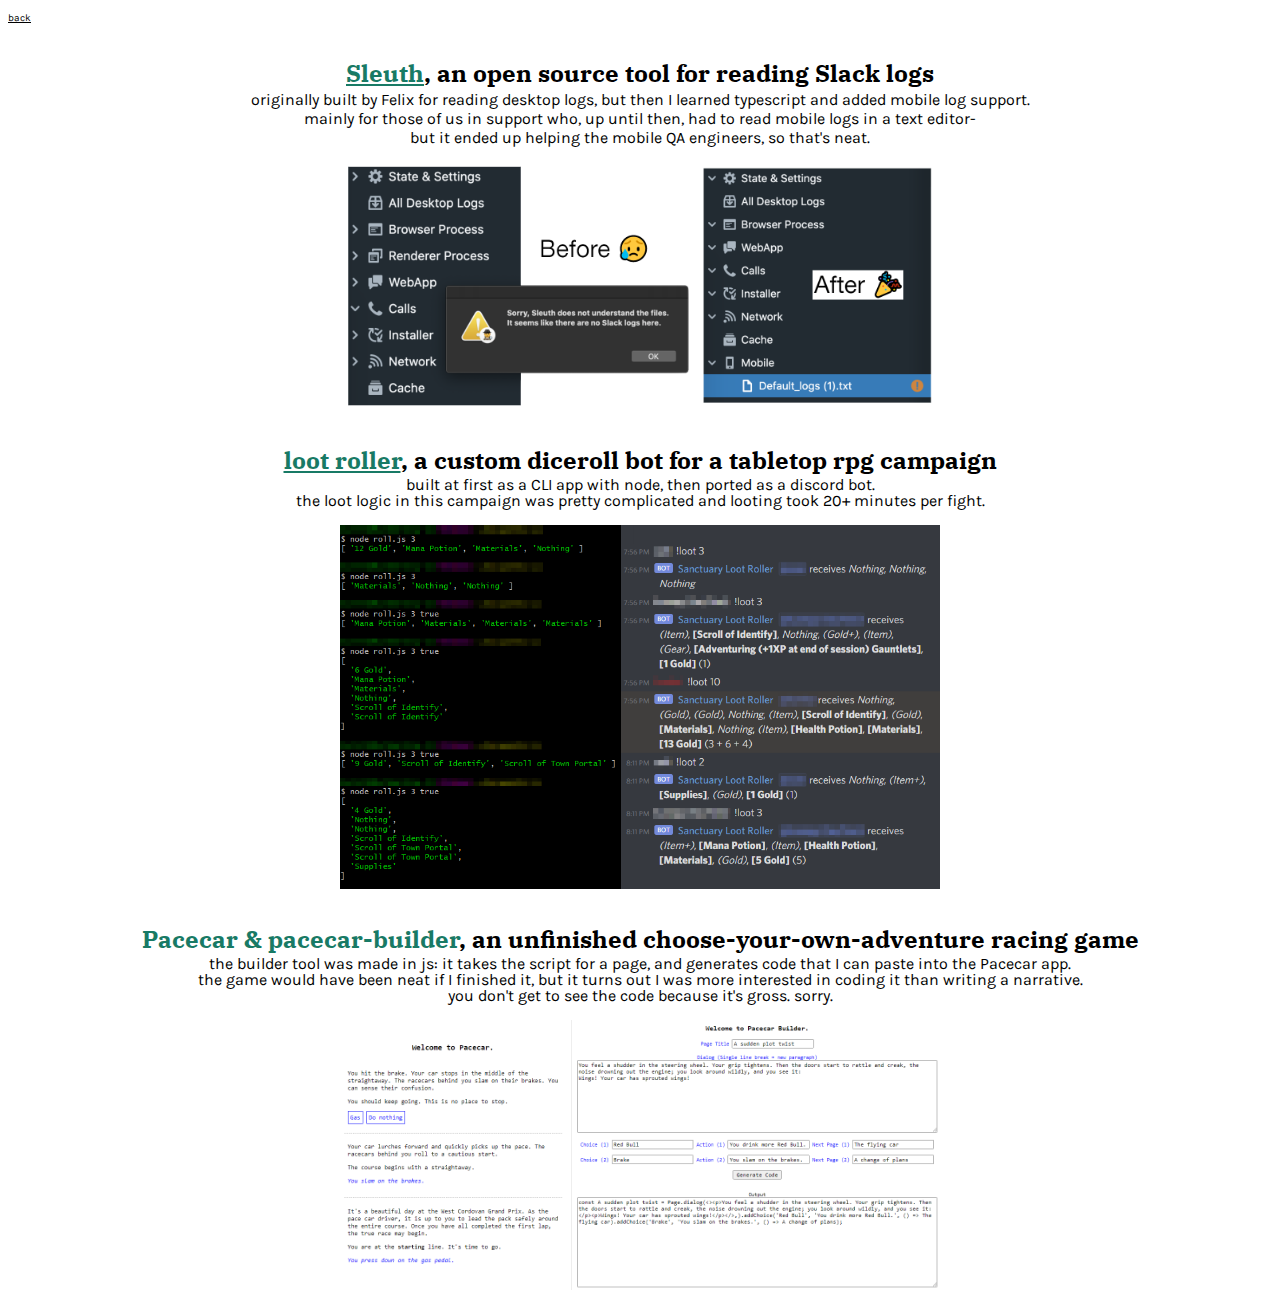
==== other/index.html @ 282dce14 "added some projects" ====
<!DOCTYPE html>
<!--[if lt IE 7]>      <html class="no-js lt-ie9 lt-ie8 lt-ie7"> <![endif]-->
<!--[if IE 7]>         <html class="no-js lt-ie9 lt-ie8"> <![endif]-->
<!--[if IE 8]>         <html class="no-js lt-ie9"> <![endif]-->
<!--[if gt IE 8]>      <html class="no-js"> <![endif]-->
<html>
    <head>
        <meta charset="utf-8">
        <meta http-equiv="X-UA-Compatible" content="IE=edge">
        <link href="https://fonts.googleapis.com/css2?family=IBM+Plex+Serif:ital@1&family=Karla:ital,wght@0,400;0,700;1,400&display=swap" rel="stylesheet">
        <title>projects</title>
        <meta name="viewport" content="width=device-width, initial-scale=1">
        <link href="style.css" type="text/css" rel="stylesheet"></link>
    </head>
    <body>
        <p class="backbutton"><a href="../" style="color: black">back</a></p><div>
        <h1><a href="https://github.com/nocturnll/sleuth">Sleuth</a>, an open source tool for reading Slack logs</h1><p></p>
            originally built by Felix for reading desktop logs, but then I learned typescript and added mobile log support.<br>
            mainly for those of us in support who, up until then, had to read mobile logs in a text editor-<br>
            but it ended up helping the mobile QA engineers, so that's neat.<p>
            <img src="sleuth.png"></p>
        </p>
        <h1><a href="https://github.com/nocturnll/loot-roller">loot roller</a>, a custom diceroll bot for a tabletop rpg campaign</h1><p>
            built at first as a CLI app with node, then ported as a discord bot.<br>
            the loot logic in this campaign was pretty complicated and looting took 20+ minutes per fight.<p>
                <img src="lootroller.png">
            </p>
        </p>
        <h1><span class="no_a_title">Pacecar & pacecar-builder</span>, an unfinished choose-your-own-adventure racing game</h1><p>
            the builder tool was made in js: it takes the script for a page, and generates code that I can paste into the Pacecar app.<br>
            the game would have been neat if I finished it, but it turns out I was more interested in coding it than writing a narrative.<br>
            you don't get to see the code because it's gross. sorry.<p>
                <img src="pacecar.png">
            </p.>
        </p></div>
    </body>
</html>
---- other/style.css ----
body {
	font-family: 'Karla', Helvetica, sans-serif;
    font-size: 16px;
    text-align: center;
}

h1 {
	font-family: 'IBM Plex Serif', Times, serif;
	font-size: 24px;
	text-align: center;
	position: relative;
	top: 15px;
}

.no_a_title {
    color: rgb(24, 122, 101);
}

img {
    width: 100%;
    max-width: 600px;
    height: auto;
}
a {
	color: rgb(24, 122, 101);
}

p {
	line-height: 16px;
}

.container {
	background-color: black;
	color: white;
	width: 250px;
	height: auto;
	margin: auto;
	padding: 2px 5px 1px 10px;
}

.nav {
	font-size: 12px;
	font-family: monospace;
	color: black;
	text-align: center;
	margin: 10px;
}

.nav a {
	color: black;
}

.backbutton {
	text-align: left;
	font-size: 10px;
}

@media screen and (max-width: 768px) {
	.container {
		width: 60%;
		text-align: center;
	}
}
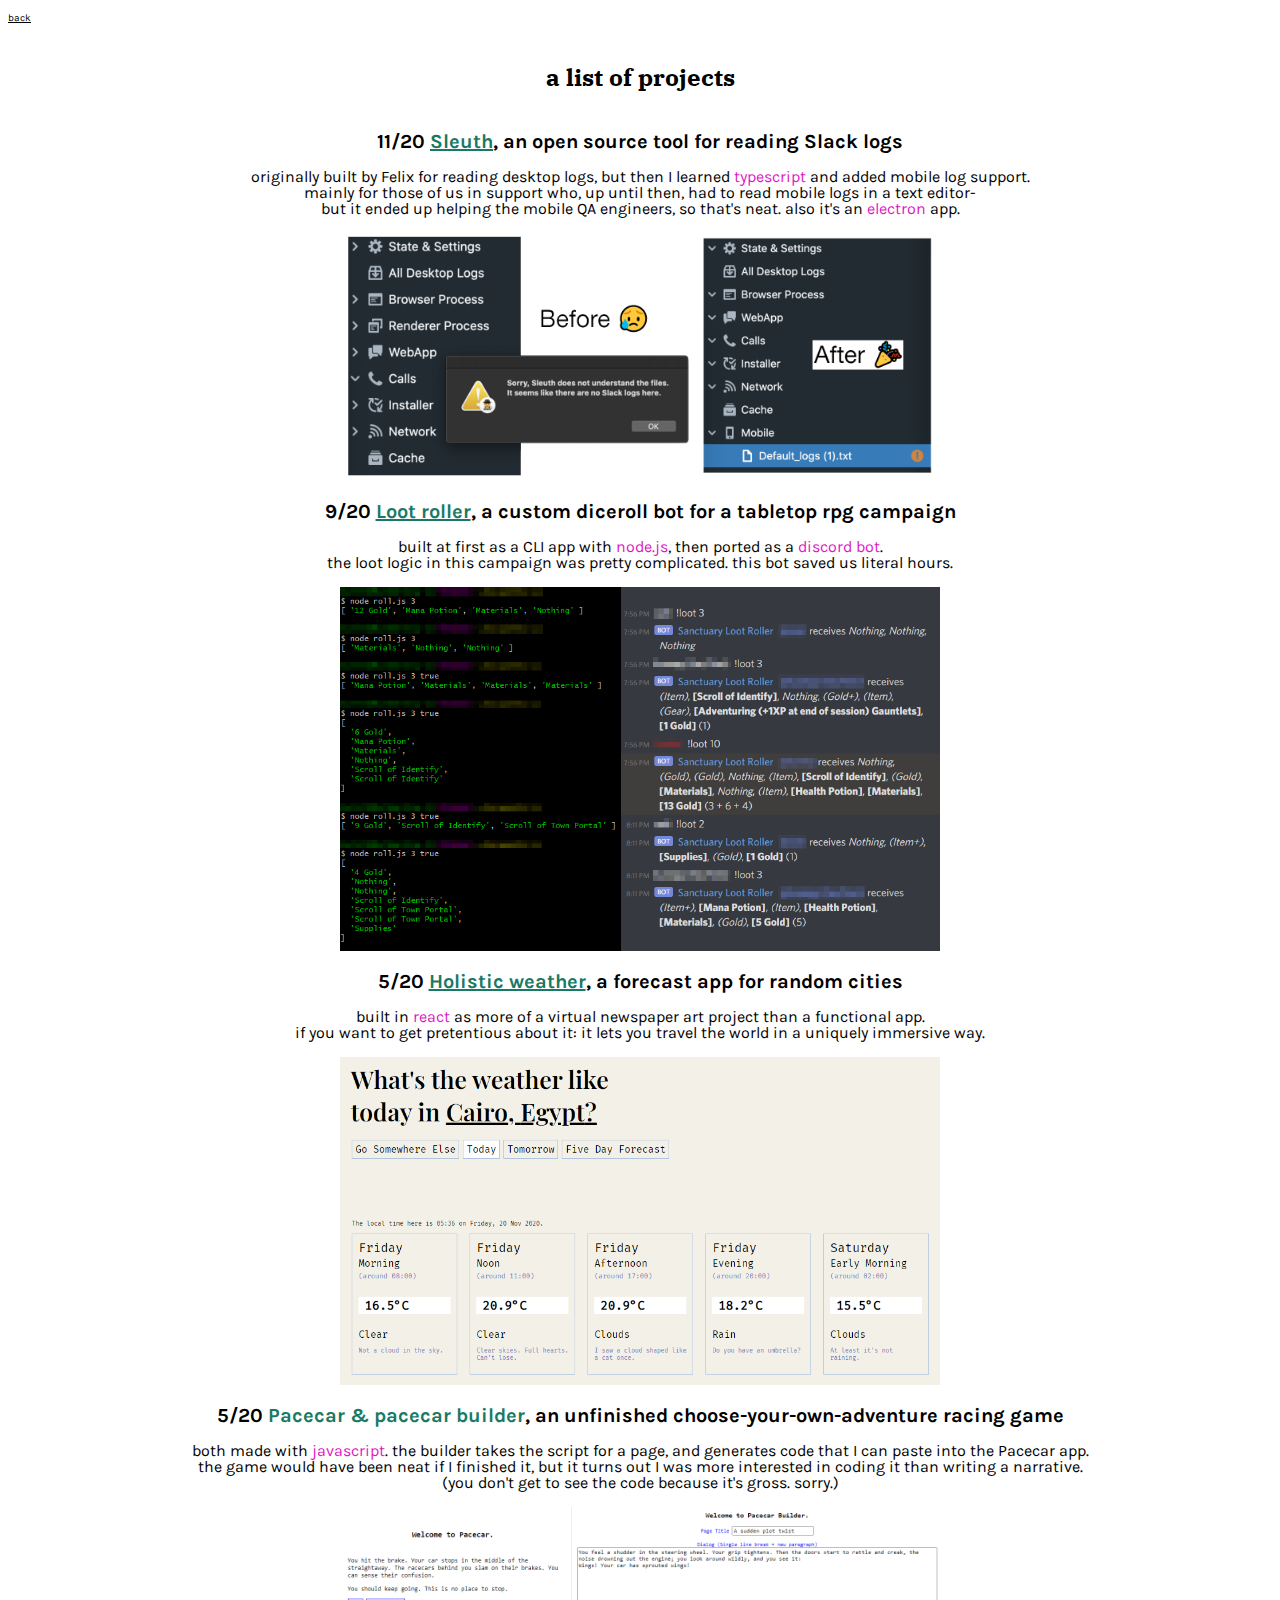
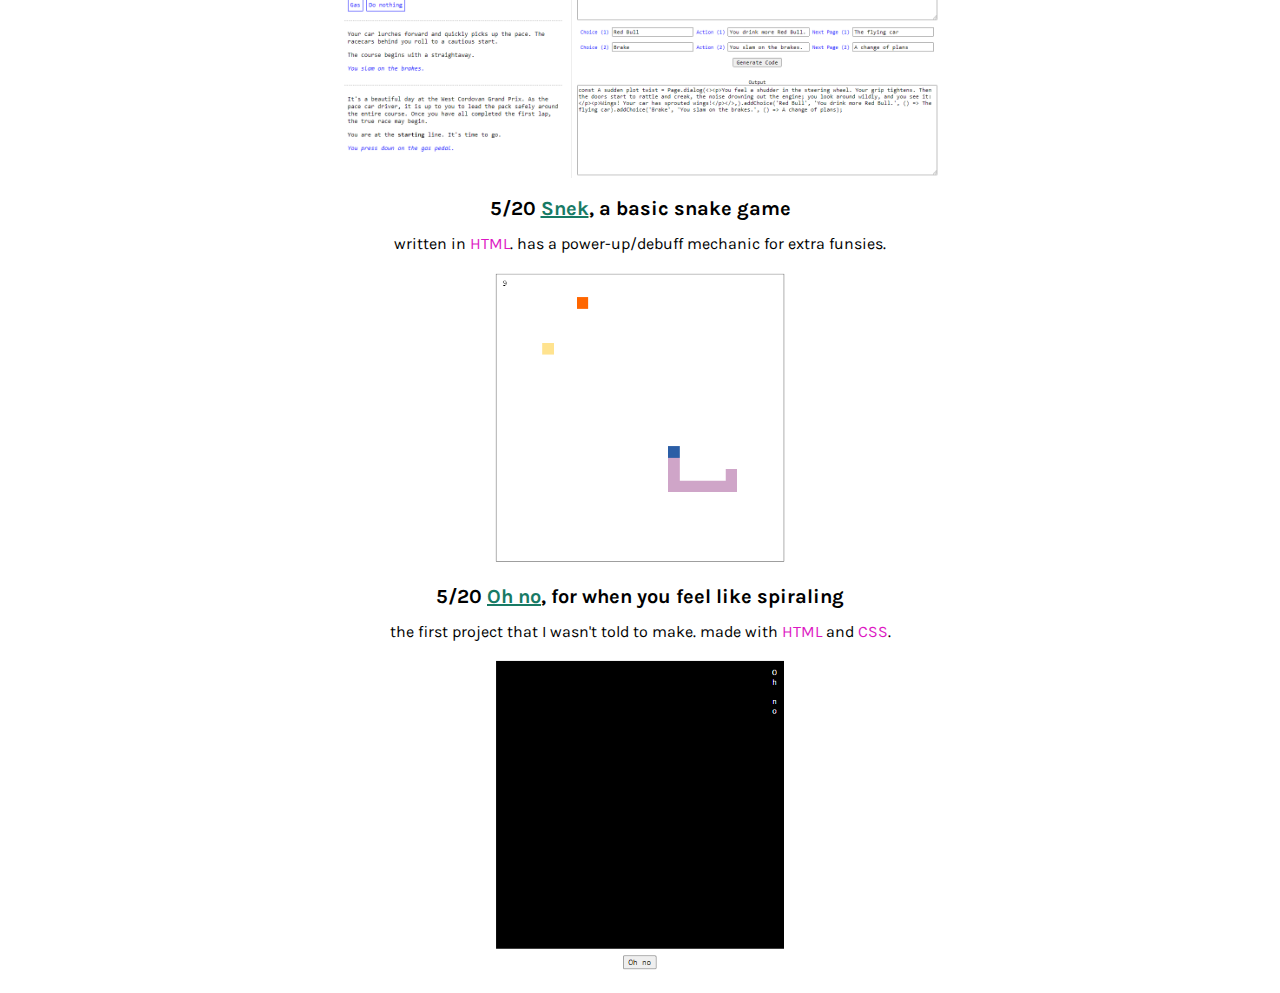
==== commit 3c910345: "added more projects" ====
--- a/other/index.html
+++ b/other/index.html
@@ -13,25 +13,44 @@
         <link href="style.css" type="text/css" rel="stylesheet"></link>
     </head>
     <body>
-        <p class="backbutton"><a href="../" style="color: black">back</a></p><div>
-        <h1><a href="https://github.com/nocturnll/sleuth">Sleuth</a>, an open source tool for reading Slack logs</h1><p></p>
-            originally built by Felix for reading desktop logs, but then I learned typescript and added mobile log support.<br>
+        <p class="backbutton"><a href="../" style="color: black">back</a></p>
+        <p><h2>a list of projects</h2></p><br>
+        
+        <h1>11/20 <a href="https://github.com/nocturnll/sleuth">Sleuth</a>, an open source tool for reading Slack logs</h1><p>
+            originally built by Felix for reading desktop logs, but then I learned <span class="lang">typescript</span> and added mobile log support.<br>
             mainly for those of us in support who, up until then, had to read mobile logs in a text editor-<br>
-            but it ended up helping the mobile QA engineers, so that's neat.<p>
-            <img src="sleuth.png"></p>
+            but it ended up helping the mobile QA engineers, so that's neat. also it's an <span class="lang">electron</span> app.</p><p>
+            <div class="image"><img src="sleuth.png"></div></p>
         </p>
-        <h1><a href="https://github.com/nocturnll/loot-roller">loot roller</a>, a custom diceroll bot for a tabletop rpg campaign</h1><p>
-            built at first as a CLI app with node, then ported as a discord bot.<br>
-            the loot logic in this campaign was pretty complicated and looting took 20+ minutes per fight.<p>
+        <h1>9/20 <a href="https://github.com/nocturnll/loot-roller">Loot roller</a>, a custom diceroll bot for a tabletop rpg campaign</h1><p>
+            built at first as a CLI app with <span class="lang">node.js</span>, then ported as a <span class="lang">discord bot</span>.<br>
+            the loot logic in this campaign was pretty complicated. this bot saved us literal hours.<p>
                 <img src="lootroller.png">
             </p>
         </p>
-        <h1><span class="no_a_title">Pacecar & pacecar-builder</span>, an unfinished choose-your-own-adventure racing game</h1><p>
-            the builder tool was made in js: it takes the script for a page, and generates code that I can paste into the Pacecar app.<br>
+        <h1>5/20 <a href="../weather/">Holistic weather</a>, a forecast app for random cities</h1><p>
+            built in <span class="lang">react</span> as more of a virtual newspaper art project than a functional app.<br>
+            if you want to get pretentious about it: it lets you travel the world in a uniquely immersive way.<br>
+            <p><img src="weather.png"></p>
+        </p>
+        <h1>5/20 <span class="no_a_title">Pacecar & pacecar builder</span>, an unfinished choose-your-own-adventure racing game</h1><p>
+            both made with <span class="lang">javascript</span>. the builder takes the script for a page, and generates code that I can paste into the Pacecar app.<br>
             the game would have been neat if I finished it, but it turns out I was more interested in coding it than writing a narrative.<br>
-            you don't get to see the code because it's gross. sorry.<p>
+            (you don't get to see the code because it's gross. sorry.)</p><p>
                 <img src="pacecar.png">
-            </p.>
-        </p></div>
+        </p>
+        
+        <h1>5/20 <a href="../snek">Snek</a>, a basic snake game</h1><p>
+            written in <span class="lang">HTML</span>. has a power-up/debuff mechanic for extra funsies.<br>
+            </p><p>
+                <img id="smol" src="snek.png">
+            </p>
+        </p>
+        <h1>5/20 <a href="../ohno">Oh no</a>, for when you feel like spiraling</h1><p>
+            the first project that I wasn't told to make. made with <span class="lang">HTML</span> and <span class="lang">CSS</span>.<br>
+            </p><p>
+                <img id="smol" src="ohno.png">
+            </p>
+        </p>
     </body>
 </html>--- a/other/style.css
+++ b/other/style.css
@@ -6,6 +6,11 @@
 }
 
 h1 {
+	font-size: 20px;
+	font-weight: bold;
+}
+
+h2 {
 	font-family: 'IBM Plex Serif', Times, serif;
 	font-size: 24px;
 	text-align: center;
@@ -21,6 +26,10 @@
     width: 100%;
     max-width: 600px;
     height: auto;
+}
+
+.image:hover {
+	width:100%
 }
 a {
 	color: rgb(24, 122, 101);
@@ -56,6 +65,14 @@
 	font-size: 10px;
 }
 
+.lang {
+	color: rgb(221, 24, 195);
+}
+
+#smol {
+	width:300px
+}
+
 @media screen and (max-width: 768px) {
 	.container {
 		width: 60%;
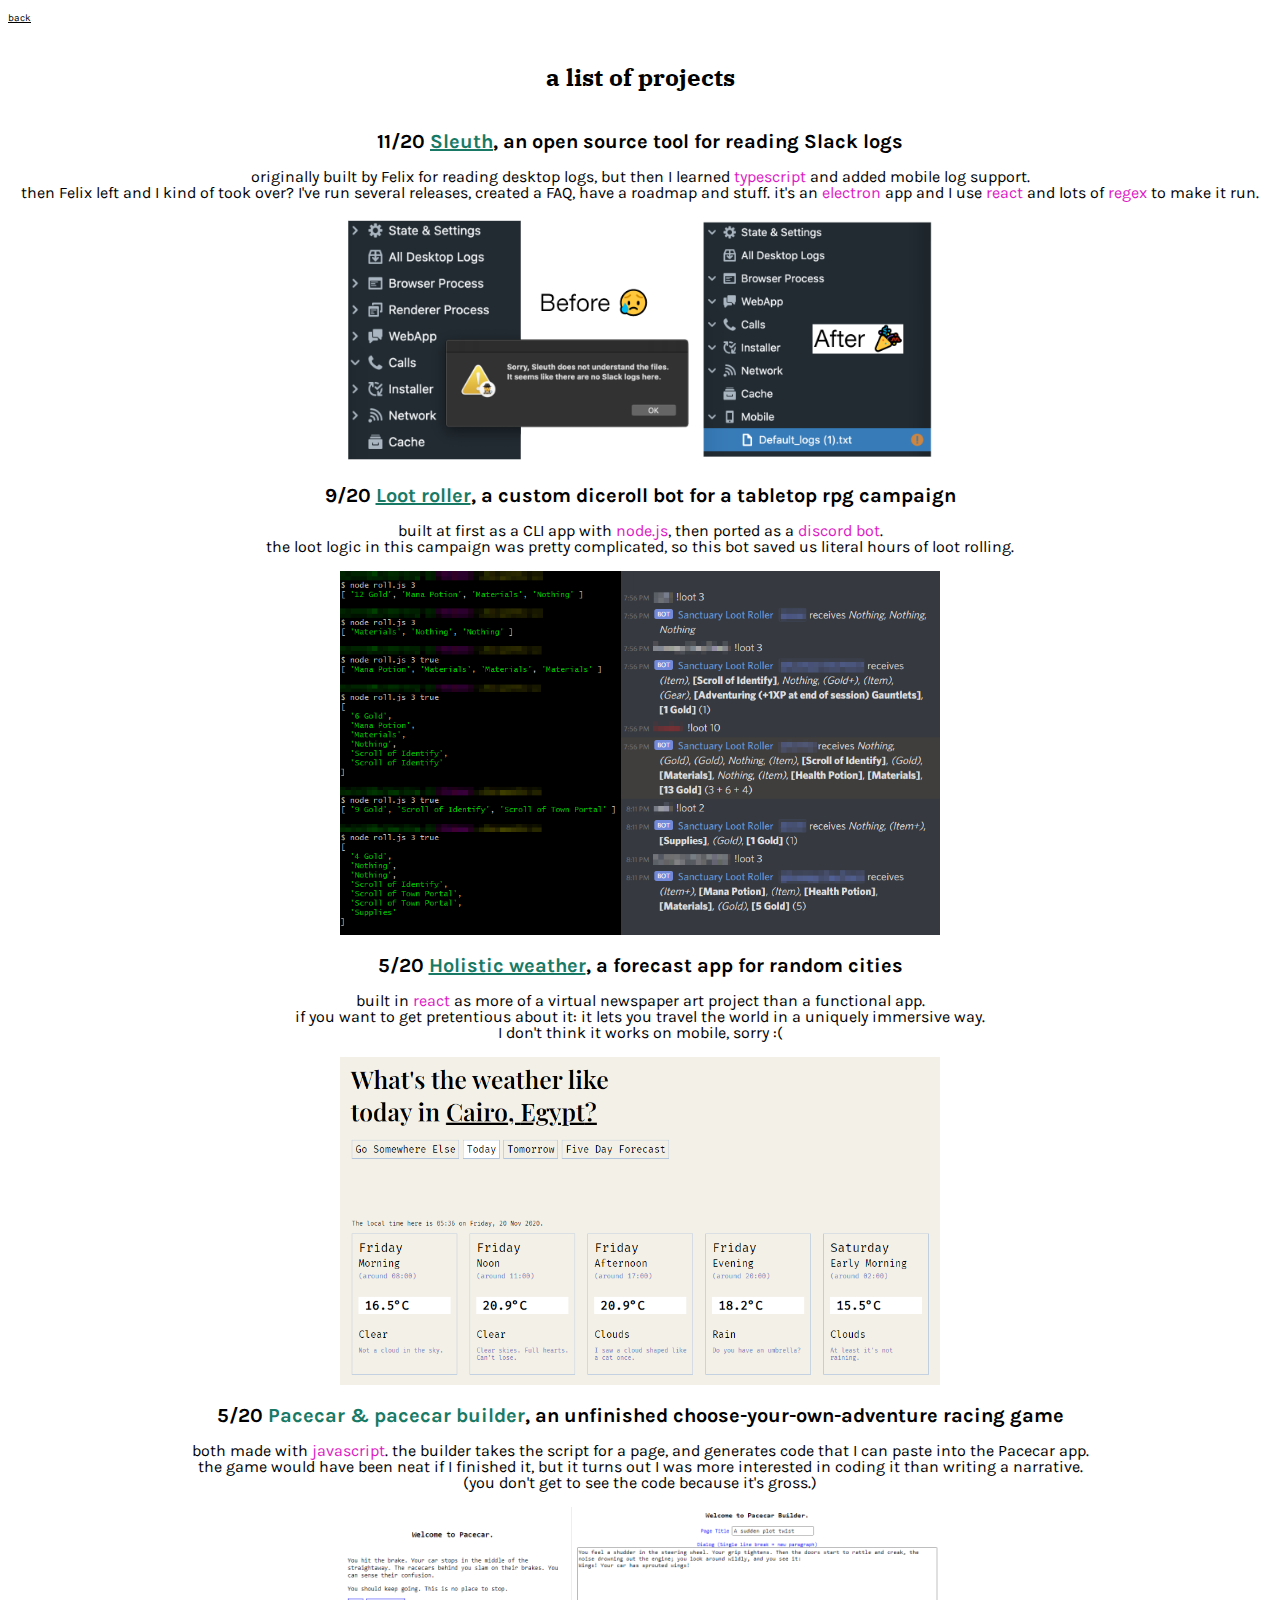
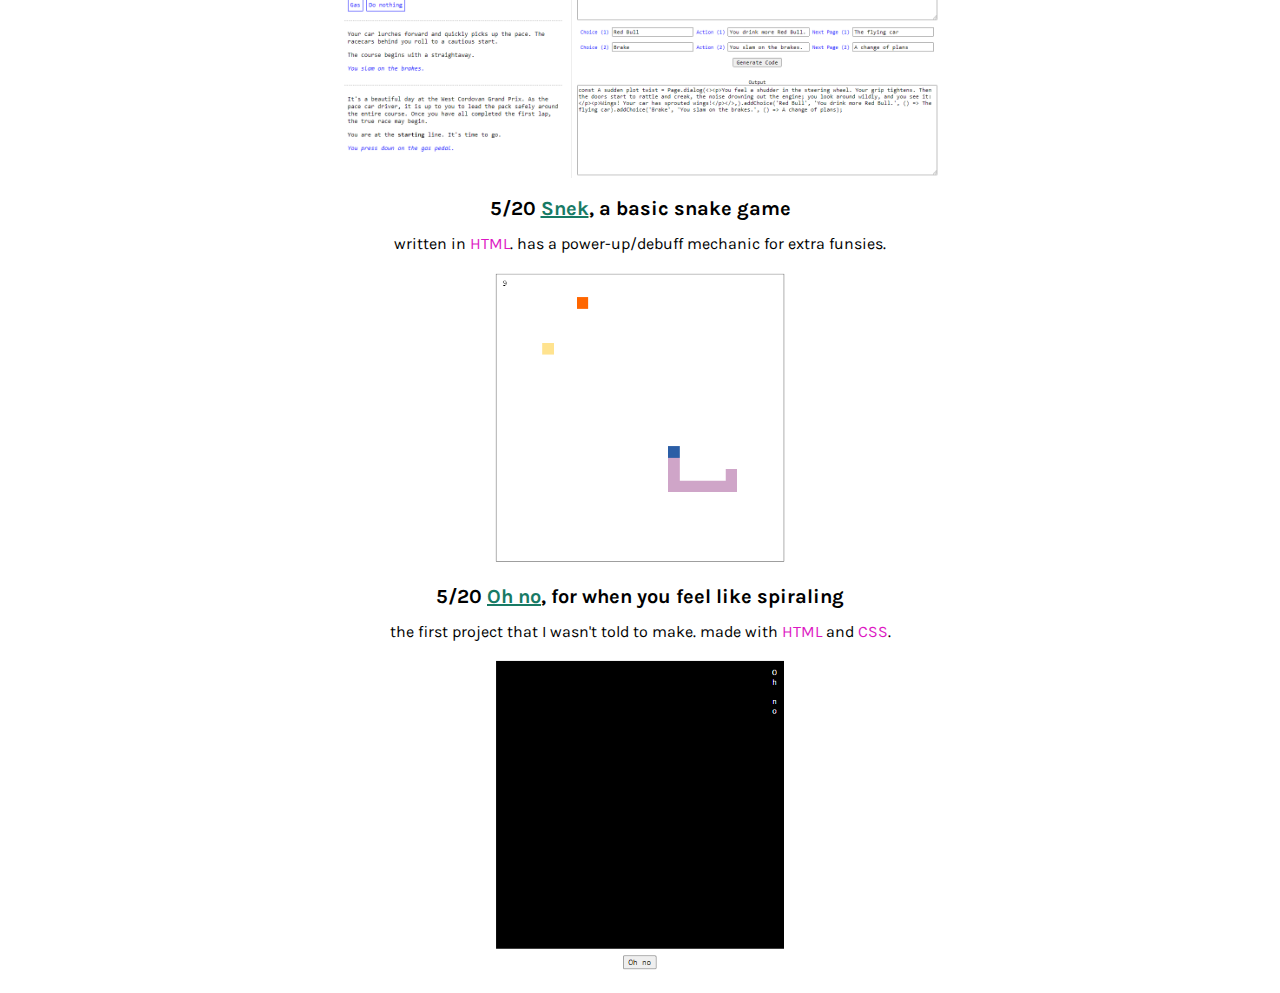
==== commit 3a7a3b80: "Update index.html" ====
--- a/other/index.html
+++ b/other/index.html
@@ -18,25 +18,26 @@
         
         <h1>11/20 <a href="https://github.com/nocturnll/sleuth">Sleuth</a>, an open source tool for reading Slack logs</h1><p>
             originally built by Felix for reading desktop logs, but then I learned <span class="lang">typescript</span> and added mobile log support.<br>
-            mainly for those of us in support who, up until then, had to read mobile logs in a text editor-<br>
-            but it ended up helping the mobile QA engineers, so that's neat. also it's an <span class="lang">electron</span> app.</p><p>
+            then Felix left and I kind of took over? I've run several releases, created a FAQ, have a roadmap and stuff.
+            it's an <span class="lang">electron</span> app and I use <span class="lang">react</span> and lots of <span class="lang">regex</span> to make it run.</p><p>
             <div class="image"><img src="sleuth.png"></div></p>
         </p>
         <h1>9/20 <a href="https://github.com/nocturnll/loot-roller">Loot roller</a>, a custom diceroll bot for a tabletop rpg campaign</h1><p>
             built at first as a CLI app with <span class="lang">node.js</span>, then ported as a <span class="lang">discord bot</span>.<br>
-            the loot logic in this campaign was pretty complicated. this bot saved us literal hours.<p>
+            the loot logic in this campaign was pretty complicated, so this bot saved us literal hours of loot rolling.<p>
                 <img src="lootroller.png">
             </p>
         </p>
         <h1>5/20 <a href="../weather/">Holistic weather</a>, a forecast app for random cities</h1><p>
             built in <span class="lang">react</span> as more of a virtual newspaper art project than a functional app.<br>
             if you want to get pretentious about it: it lets you travel the world in a uniquely immersive way.<br>
+            I don't think it works on mobile, sorry :(
             <p><img src="weather.png"></p>
         </p>
         <h1>5/20 <span class="no_a_title">Pacecar & pacecar builder</span>, an unfinished choose-your-own-adventure racing game</h1><p>
             both made with <span class="lang">javascript</span>. the builder takes the script for a page, and generates code that I can paste into the Pacecar app.<br>
             the game would have been neat if I finished it, but it turns out I was more interested in coding it than writing a narrative.<br>
-            (you don't get to see the code because it's gross. sorry.)</p><p>
+            (you don't get to see the code because it's gross.)</p><p>
                 <img src="pacecar.png">
         </p>
         
@@ -53,4 +54,4 @@
             </p>
         </p>
     </body>
-</html>+</html>
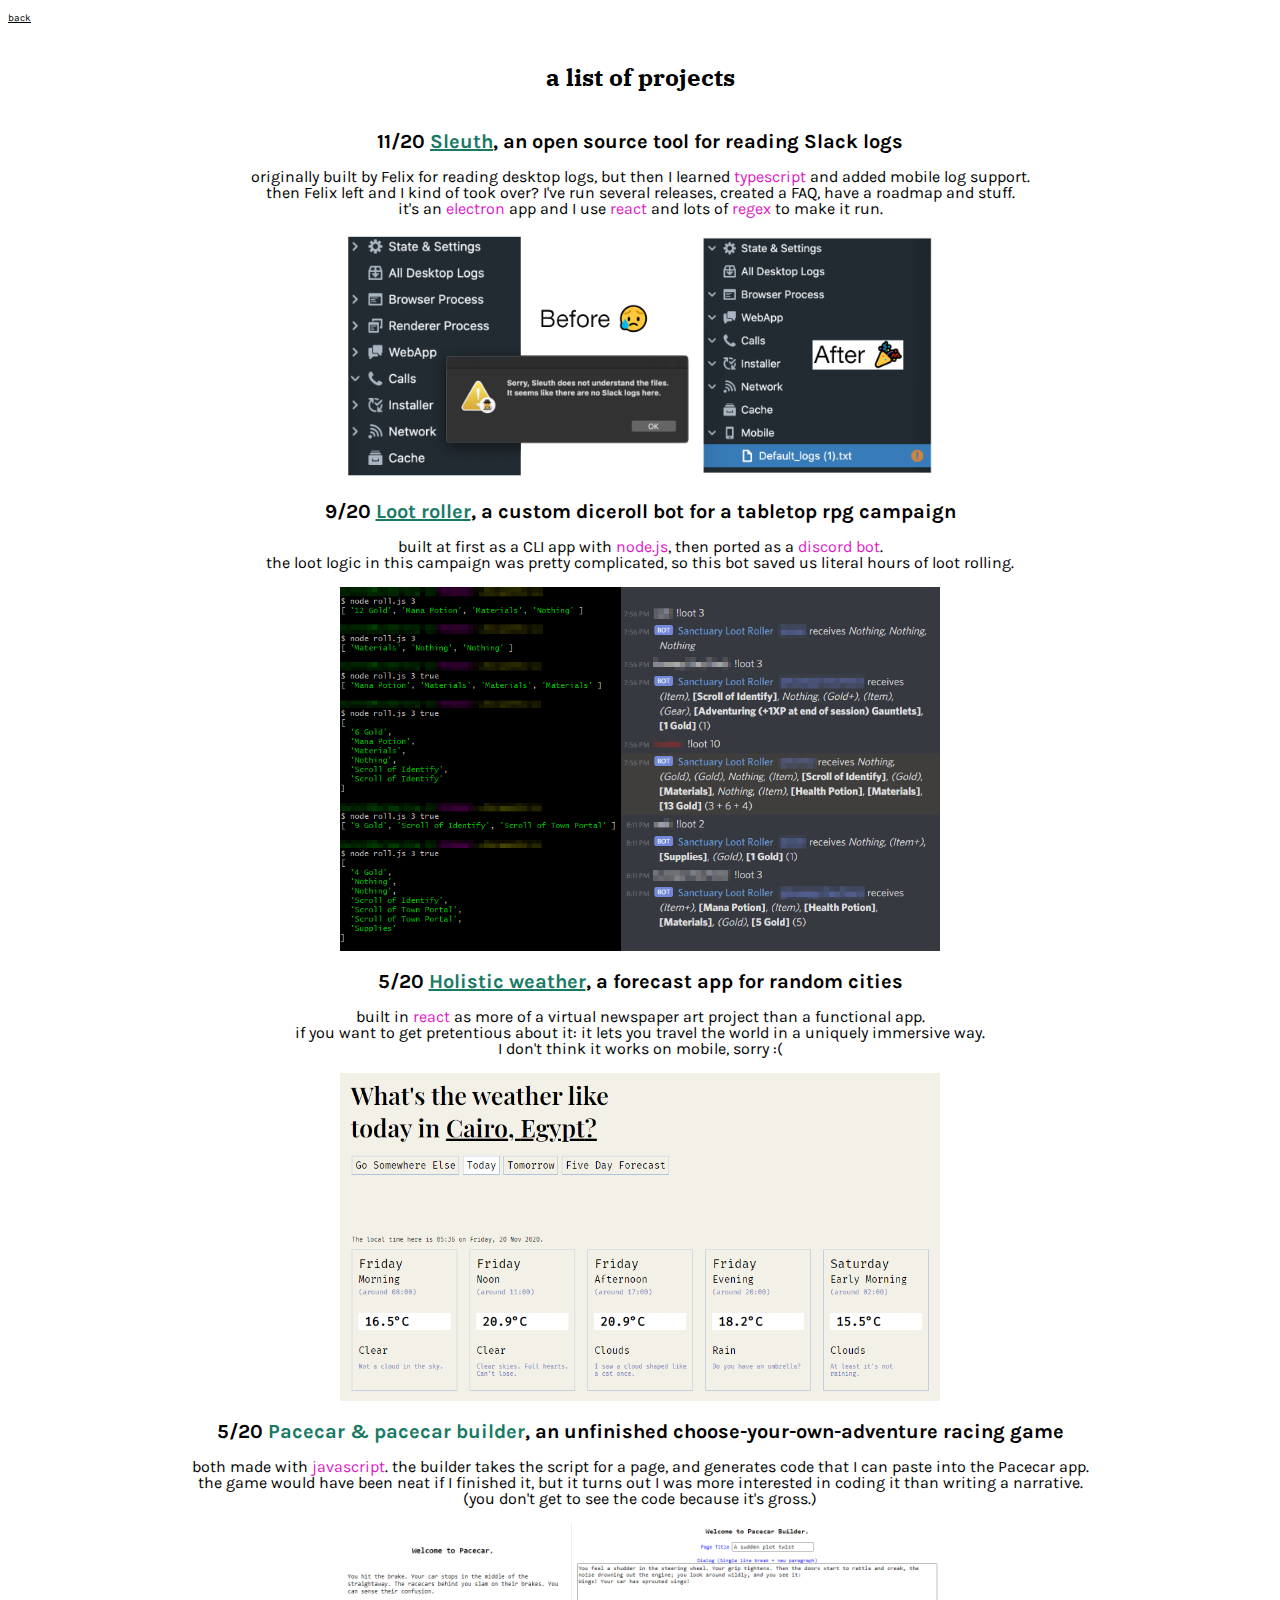
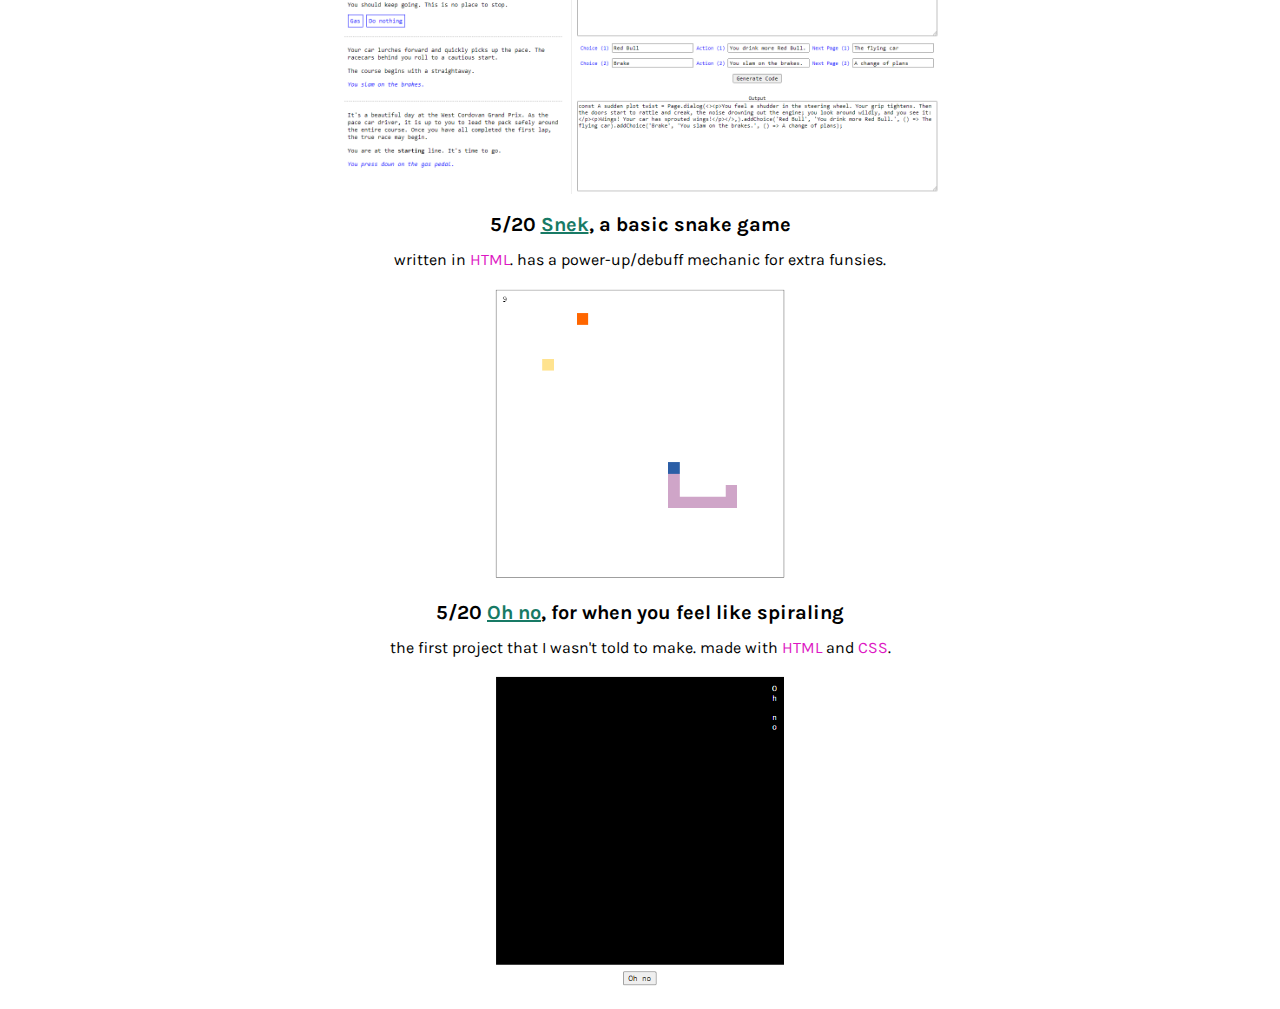
==== commit 5da63c27: "Update index.html" ====
--- a/other/index.html
+++ b/other/index.html
@@ -18,7 +18,7 @@
         
         <h1>11/20 <a href="https://github.com/nocturnll/sleuth">Sleuth</a>, an open source tool for reading Slack logs</h1><p>
             originally built by Felix for reading desktop logs, but then I learned <span class="lang">typescript</span> and added mobile log support.<br>
-            then Felix left and I kind of took over? I've run several releases, created a FAQ, have a roadmap and stuff.
+            then Felix left and I kind of took over? I've run several releases, created a FAQ, have a roadmap and stuff.<br>
             it's an <span class="lang">electron</span> app and I use <span class="lang">react</span> and lots of <span class="lang">regex</span> to make it run.</p><p>
             <div class="image"><img src="sleuth.png"></div></p>
         </p>
